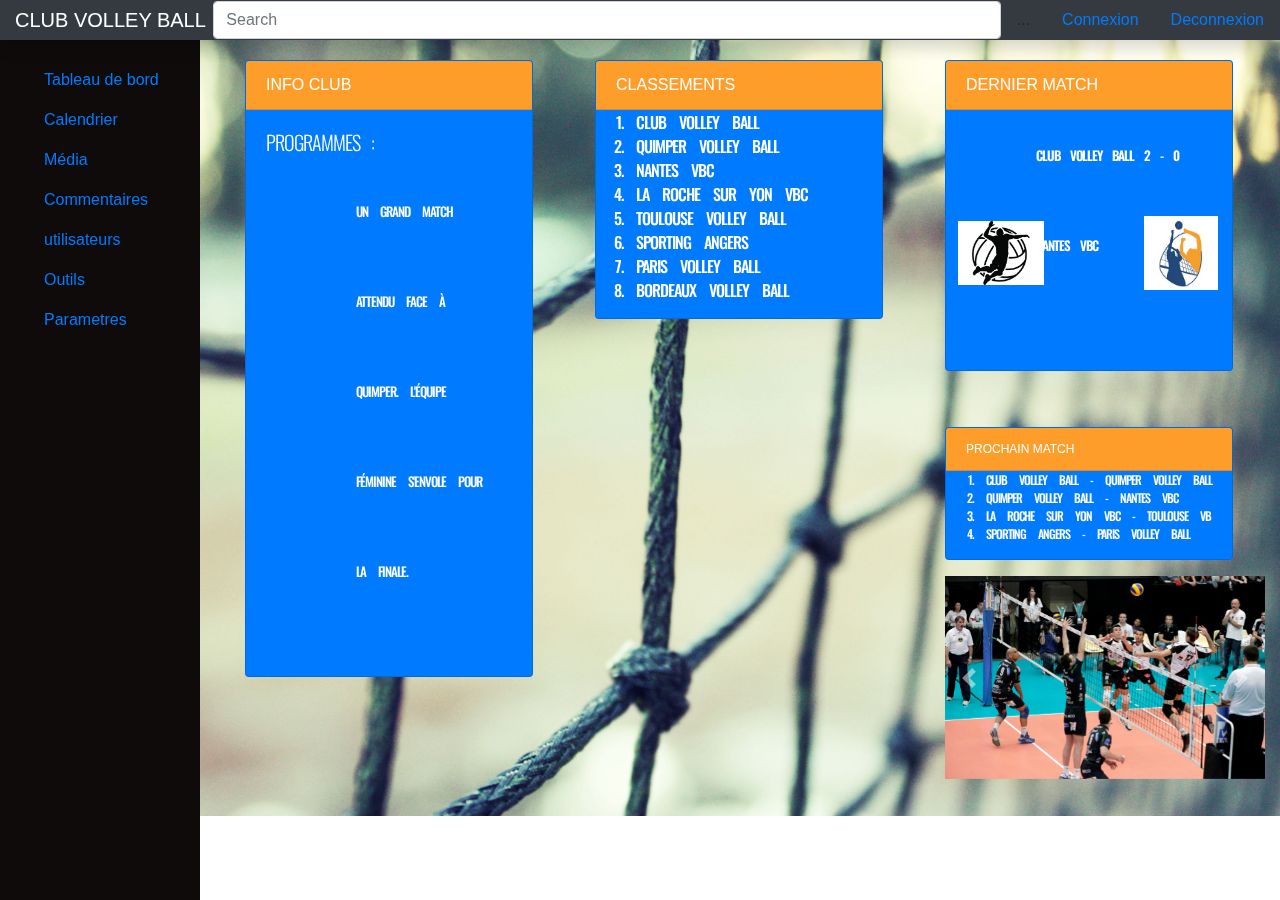
==== Ma-page-admin/html/index.html @ 7ce47881 "ajout nouveau dossier" ====
<!DOCTYPE html>

<html>

<head>

    <title>CLUB VOLLEY BALL</title>
    <meta charset="utf-8">

    <meta name="viewport" content="width=device-width, initial-scale=1">

    <!-- icons -->
    <link rel="stylesheet" href="https://use.fontawesome.com/releases/v5.7.2/css/all.css" integrity="sha384-fnmOCqbTlWIlj8LyTjo7mOUStjsKC4pOpQbqyi7RrhN7udi9RwhKkMHpvLbHG9Sr" crossorigin="anonymous">


    <!-- styles -->
    <link rel="stylesheet" href="https://stackpath.bootstrapcdn.com/bootstrap/4.3.1/css/bootstrap.min.css" integrity="sha384-ggOyR0iXCbMQv3Xipma34MD+dH/1fQ784/j6cY/iJTQUOhcWr7x9JvoRxT2MZw1T" crossorigin="anonymous">
    <link rel="stylesheet" href="../css/style.css">

    <!-- fonts -->
    <link href="https://fonts.googleapis.com/css?family=Oswald:300,400,700" rel="stylesheet">

</head>

<body>
    <header>
        <div id="sidebar">
            <div class="toggle-btn">
                <a href="#"><i class="fas fa-tachometer-alt"></i></a> <a class="nav-link" href="#">Tableau de bord</a>
                <a href="#"><i class="fas fa-calendar-alt"></i></a>
            <a class="nav-link" href="calendrier.html">Calendrier</a>
               
                <a href="#"><i class="fas fa-images"></i></a><a class="nav-link" href="#">Média</a>
                <a href="#"><i class="fas fa-comments"></i></a> <a class="nav-link" href="#">Commentaires</a>
                <a href="#"><i class="fas fa-user"></i></a> <a class="nav-link" href="#">utilisateurs</a>
                <a href="#"><i class="fas fa-tools"></i></a> <a class="nav-link" href="#">Outils</a>
                <a href="#"><i class="fas fa-cog"></i></a> <a class="nav-link" href="#">Parametres</a>

                                    <nav class="navbar navbar-dark fixed-top bg-dark flex-md-nowrap p-0 shadow">
                                        <a class="navbar-brand col-sm3 col-md-2 mr-0" href="#">CLUB VOLLEY BALL</a>
                                        <input class="form-control form-control-dark w-100" type="text" placeholder="Search" aria-label="Search">
                                        <ul class="navbar-nav px-3">...</ul>
                                        <a class="nav-link" href="connexion.html">Connexion</a>
                                        <a class="nav-link" href="#">Deconnexion</a>
                </nav>
            </div>
        </div>
                        </header>


        <div style="margin-left: 230px;padding-top: 60px;">


            <div class="container">
                <div class="row">
                    <div class="col-md-4">

                        <div class="card text-white bg-primary mb-3" style="max-width: 18rem;">
                            <div class="card-header">INFO CLUB</div>
                            <div class="card-body">
                                <h5 class="card-title">Programmes : </h5>
                                <p class="card-text">Un grand match attendu face à Quimper.
                                    l'équipe féminine s'envole pour la finale.
                                </p>

                            </div>
                        </div>



                    </div>
                    <div class="col-md-4">

                        <div class="card text-white bg-primary mb-3" style="max-width: 18rem;">
                            <div class="card-header">CLASSEMENTS</div>
                            <div class="card-text">
                                <ol>

                                    <li>
                                        Club Volley Ball
                                    </li>

                                    <li>Quimper Volley Ball
                                    </li>
                                    <li>
                                        Nantes VBC

                                    <li>La roche sur yon VBC
                                    </li>
                                    <li>
                                        Toulouse Volley Ball
                                    </li>

                                    <li>Sporting Angers
                                    </li>
                                    <li>
                                        Paris Volley Ball
                                    </li>

                                    <li>Bordeaux Volley Ball
                                    </li>
                                </ol>
                            </div>
                        </div>



                    </div>

                    <div class="col-md-4">
                        <div class="card text-white bg-primary mb-3" style="max-width: 18rem;">
                            <div class="card-header">DERNIER MATCH</div>
                            <div class="card-body-col3">
                                <p class="card-text-2">CLUB VOLLEY BALL 2 - 0 NANTES VBC
                                </p><img src="../image-admin/logo-club.jpeg" alt="logo" class="logo-img"><img src="../image-admin/logo-club-2.jpeg" alt="logo-2" class="logo-img-2">
                            </div>
                        </div>
                        <div style="margin-bottom: 0; padding-top: 40px; font-size: 12px;">
                            <div class="row">
                                <div class="col-md-12">

                                    <div class="card text-white bg-primary mb-3" style="max-width: 18rem;">
                                        <div class="card-header">PROCHAIN MATCH</div>
                                        <div class="card-text">
                                            <ol>

                                                <li>
                                                    Club Volley Ball - Quimper Volley Ball
                                                </li>

                                                <li>Quimper Volley Ball - Nantes VBC
                                                </li>
                                                <li>La roche sur yon VBC - Toulouse VB
                                                </li>
                                                <li>Sporting Angers - Paris Volley Ball
                                                </li>
                                            </ol>
                                        </div>
                                    </div>

                                    <div id="carouselExampleFade" class="carousel slide carousel-fade" data-ride="carousel">
                                        <div class="carousel-inner">
                                            <div class="carousel-item active">
                                                <img src="../image-admin/volley-match.jpeg" class="d-block w-100" alt="volleyball">
                                            </div>
                                            <div class="carousel-item">
                                                <img src="../image-admin/volleyball-img.jpeg" class="d-block w-100" alt="volleyball">
                                            </div>
                                            <div class="carousel-item">
                                                <img src="../image-admin/volley-match-2.jpeg" class="d-block w-100" alt="volleyball">
                                            </div>
                                        </div>
                                        <a class="carousel-control-prev" href="#carouselExampleFade" role="button" data-slide="prev">
                                            <span class="carousel-control-prev-icon" aria-hidden="true"></span>
                                            <span class="sr-only">Previous</span>
                                        </a>
                                        <a class="carousel-control-next" href="#carouselExampleFade" role="button" data-slide="next">
                                            <span class="carousel-control-next-icon" aria-hidden="true"></span>
                                            <span class="sr-only">Next</span>
                                        </a>
                                    </div>

                                </div>
                            </div>
                        </div>

                    </div>

                </div>
            </div>
        </div>

        <script src="https://code.jquery.com/jquery-3.3.1.slim.min.js" integrity="sha384-q8i/X+965DzO0rT7abK41JStQIAqVgRVzpbzo5smXKp4YfRvH+8abtTE1Pi6jizo" crossorigin="anonymous"></script>
        <script src="https://cdnjs.cloudflare.com/ajax/libs/popper.js/1.14.7/umd/popper.min.js" integrity="sha384-UO2eT0CpHqdSJQ6hJty5KVphtPhzWj9WO1clHTMGa3JDZwrnQq4sF86dIHNDz0W1" crossorigin="anonymous"></script>
        <script src="https://stackpath.bootstrapcdn.com/bootstrap/4.3.1/js/bootstrap.min.js" integrity="sha384-JjSmVgyd0p3pXB1rRibZUAYoIIy6OrQ6VrjIEaFf/nJGzIxFDsf4x0xIM+B07jRM" crossorigin="anonymous"></script>
</body>

</html>
---- Ma-page-admin/css/style.css ----
/* DOCUMENT INFORMATION

    - Document: Page Admin
    - version : 1.0.0
    -Author : Joyce
*/

/* COLORS
    - defaut body text #eee
    - h1                #eee
    - h2                #600f0f
    - h3                #600f0f

    -button
    -button:hover

    - icon              #be3838

    -border


*/

/* FONTS
    - default           
    - subtitle

*/

/* CSS DIRECTORY
    1. =GLOBAL
    2. =HEADER

*/

/* GLOBAL
================================================= */


html {
    
    background-color: #fff;
}

h1, h5 {
    font-family: 'Oswald','Arial', sans-serif;
    color: #fff;
    text-transform: uppercase;
    letter-spacing: -1px;
    font-weight: 300;
    word-spacing: 8px;
}


p {
    color: #fff;
    font-size: 13px;
    text-transform: uppercase;
    font-family: 'Oswald';
    letter-spacing: 1px;
    height: 90px;
    line-height: 90px;
    margin-left: 90px;
    display: block;
    margin-right: 15px;
        
}


/* DASHBOARD
========================================================= */

#sidebar {
    position: fixed;
    width: 200px;
    height: 100%;
    background: #0f0b0b;
}

#sidebar ul li {
    color: rgba(230,230,230,0.9);
    list-style: none;
    padding: 15px 10px;
    border-bottom: 1px solid rgba(100,100,100,0.3);
  
}

#sidebar .toggle-btn {
    
    position: relative;
    left: 14%;
    top: 60px;
 
}

.icon {
    
    font-size: 22px;
    color: #fff;

}

.toggle-btn  a:hover{
    color: #b7cccc;
    
}

.connexion-btn {
    padding: 2%;
    text-align: center;
}

.envoyez{
    padding: 30%;
    text-align: center;
}

.envoyez-btn {
    padding: 2%;
    text-align: center;
}

.Retour-btn{
    padding: 10%;
    text-align: left;
    margin-left: 150px;
}

/*===================FORMULAIRE=============*/
.connexion{
    margin: 30%;
}

html,body {
    background-image: url(../image-admin/filet.jpeg);
    background-size: cover;
    background-position: center;
    background-repeat: no-repeat;
    
}

/*===================TABLEAU DE BORD======================*/

.card-body {
    margin-bottom: 400px;
}

.card-header { 
    background-color: #ff9d2a;

}

.card-body-col3{ 
     max-width: 26em;
    
}

.card-text {
    font-family: 'Oswald','Arial', sans-serif;
    color: #fff;
    text-transform: uppercase;
    letter-spacing: -1px;
    font-weight: 500;
    word-spacing: 10px;
}

.logo-img{
    max-width: 30%;
    max-height: 30%;
    margin-left: 12px;
    margin-bottom: 80px;
  
}

.logo-img-2{
    max-width: 26%;
    max-height: 26%;
    margin-left: 100px;
    margin-bottom: 80px;
}

.card-text-2{
    font-family: 'Oswald','Arial', sans-serif;
    color: #fff;
    text-transform: uppercase;
    letter-spacing: -1px;
    font-weight: 600;
    word-spacing: 8px
}

/*=======================PANEL ADMIN=========================*/

.calendrier{
    margin-top: 30%;
   
 
}

.img {
    background-image: url(../image-admin/filet-header.jpeg);
    background-size: cover;
    background-position: center;
    background-repeat: no-repeat;
    
}
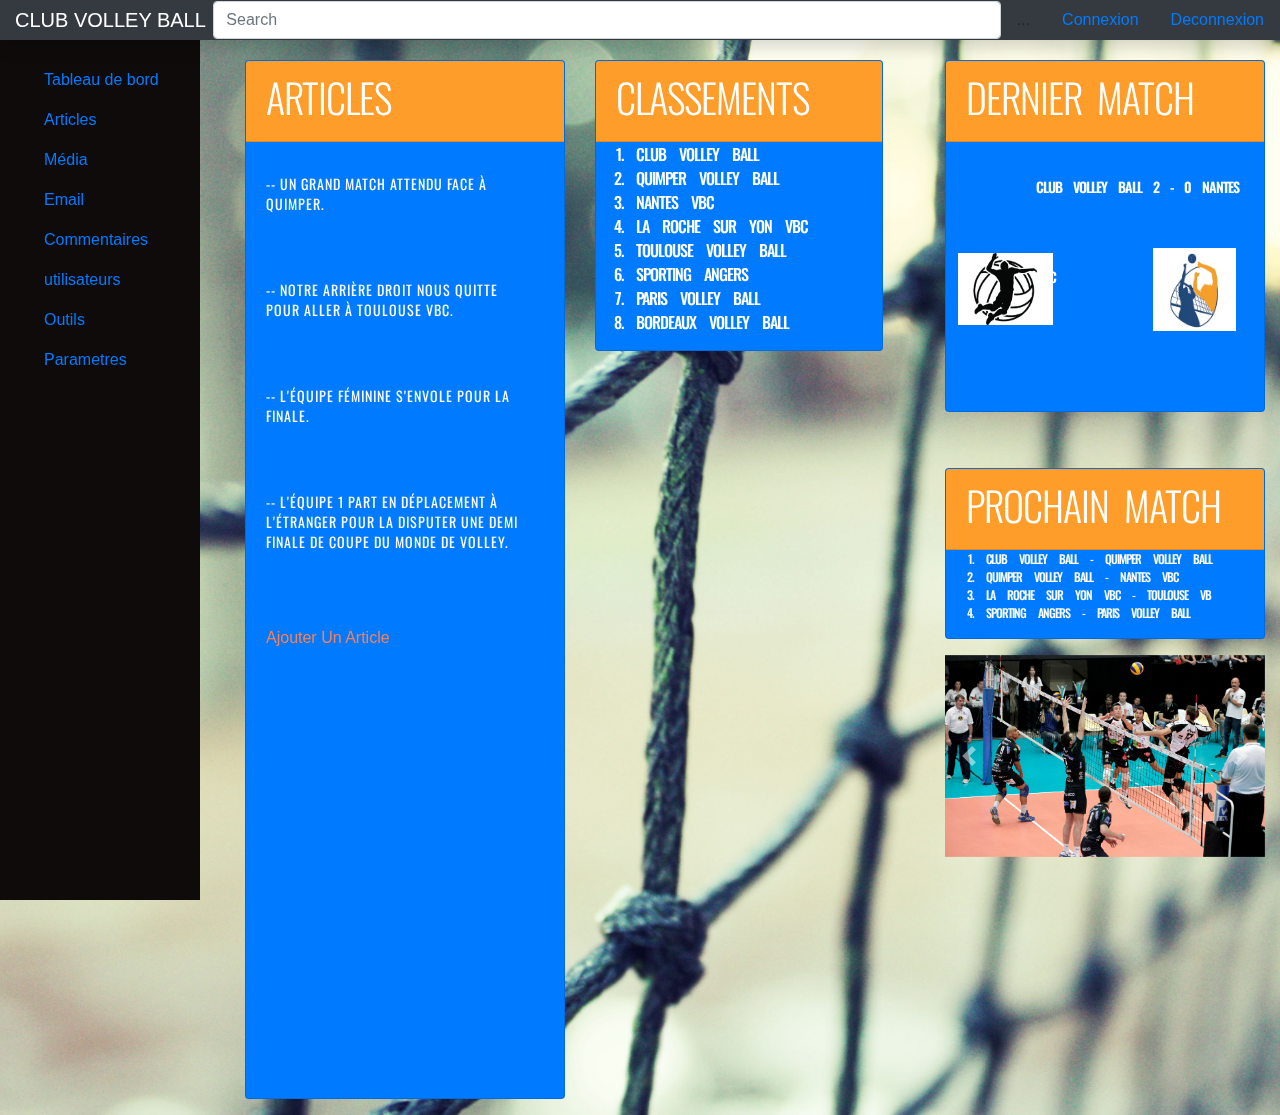
==== commit 8bf63398: "projet" ====
--- a/Ma-page-admin/html/index.html
+++ b/Ma-page-admin/html/index.html
@@ -28,151 +28,156 @@
             <div class="toggle-btn">
                 <a href="#"><i class="fas fa-tachometer-alt"></i></a> <a class="nav-link" href="#">Tableau de bord</a>
                 <a href="#"><i class="fas fa-calendar-alt"></i></a>
-            <a class="nav-link" href="calendrier.html">Calendrier</a>
-               
+                <a class="nav-link" href="articles.html">Articles</a>
                 <a href="#"><i class="fas fa-images"></i></a><a class="nav-link" href="#">Média</a>
-                <a href="#"><i class="fas fa-comments"></i></a> <a class="nav-link" href="#">Commentaires</a>
+                <a href="#"><i class="fas fa-envelope"></i></a>
+                <a class="nav-link" href="email.html">Email</a>
+                <a href="#"><i class="fas fa-comments"></i></a>
+                <a class="nav-link" href="#">Commentaires</a>
                 <a href="#"><i class="fas fa-user"></i></a> <a class="nav-link" href="#">utilisateurs</a>
                 <a href="#"><i class="fas fa-tools"></i></a> <a class="nav-link" href="#">Outils</a>
                 <a href="#"><i class="fas fa-cog"></i></a> <a class="nav-link" href="#">Parametres</a>
 
-                                    <nav class="navbar navbar-dark fixed-top bg-dark flex-md-nowrap p-0 shadow">
-                                        <a class="navbar-brand col-sm3 col-md-2 mr-0" href="#">CLUB VOLLEY BALL</a>
-                                        <input class="form-control form-control-dark w-100" type="text" placeholder="Search" aria-label="Search">
-                                        <ul class="navbar-nav px-3">...</ul>
-                                        <a class="nav-link" href="connexion.html">Connexion</a>
-                                        <a class="nav-link" href="#">Deconnexion</a>
+                <nav class="navbar navbar-dark fixed-top bg-dark flex-md-nowrap p-0 shadow">
+                    <a class="navbar-brand col-sm3 col-md-2 mr-0" href="#">CLUB VOLLEY BALL</a>
+                    <input class="form-control form-control-dark w-100" type="text" placeholder="Search" aria-label="Search">
+                    <ul class="navbar-nav px-3">...</ul>
+                    <a class="nav-link" href="connexion.html">Connexion</a>
+                    <a class="nav-link" href="#">Deconnexion</a>
                 </nav>
             </div>
         </div>
-                        </header>
+    </header>
 
 
-        <div style="margin-left: 230px;padding-top: 60px;">
+    <div style="margin-left: 230px;padding-top: 60px;">
 
 
-            <div class="container">
-                <div class="row">
-                    <div class="col-md-4">
+        <div class="container">
+            <div class="row">
+                <div class="col-md-4">
 
-                        <div class="card text-white bg-primary mb-3" style="max-width: 18rem;">
-                            <div class="card-header">INFO CLUB</div>
-                            <div class="card-body">
-                                <h5 class="card-title">Programmes : </h5>
-                                <p class="card-text">Un grand match attendu face à Quimper.
-                                    l'équipe féminine s'envole pour la finale.
-                                </p>
+                    <div class="card text-white bg-primary mb-3" style="max-width:20rem;">
+                        <div class="card-header"><h1>ARTICLES</h1></div>
+                        <div class="card-body">
+                            <h5 class="card-title"></h5>
+                            <p style="margin-left: 0; line-height: 20px;"> -- Un grand match attendu face à Quimper.
+                            </p>
+                            <p style="margin-left: 0; line-height: 20px;"> -- Notre Arrière Droit nous quitte pour aller à Toulouse VBC.</p>
+                            <p style="margin-left: 0; line-height: 20px;"> -- L'équipe féminine s'envole pour la finale.</p>
+                            <p style="margin-left: 0; line-height: 20px;"> -- L'équipe 1 part en déplacement à l'étranger pour la disputer une demi finale de coupe du monde de volley.</p> 
+                            
+                            <a href="Ajouter-articles.html" style="margin-left: 1; line-height: 80px; color:coral;">Ajouter Un Article<i class="far fa-edit"></i></a>
+
+                        </div>
+                    </div>
+                      
+
+                </div>
+                <div class="col-md-4">
+
+                    <div class="card text-white bg-primary mb-3" style="max-width: 18rem;">
+                        <div class="card-header"><h1>CLASSEMENTS</h1></div>
+                        <div class="card-text">
+                            <ol>
+
+                                <li>
+                                    Club Volley Ball
+                                </li>
+
+                                <li>Quimper Volley Ball
+                                </li>
+                                <li>
+                                    Nantes VBC
+
+                                <li>La roche sur yon VBC
+                                </li>
+                                <li>
+                                    Toulouse Volley Ball
+                                </li>
+
+                                <li>Sporting Angers
+                                </li>
+                                <li>
+                                    Paris Volley Ball
+                                </li>
+
+                                <li>Bordeaux Volley Ball
+                                </li>
+                            </ol>
+                        </div>
+                    </div>
+
+
+
+                </div>
+
+                <div class="col-md-4">
+                    <div class="card text-white bg-primary mb-3" style="max-width: 22rem;">
+                        <div class="card-header"><h1>DERNIER MATCH</h1></div>
+                        <div class="card-body-col3">
+                            <p class="card-text-2">CLUB VOLLEY BALL 2 - 0 NANTES VBC
+                            </p><img src="../image-admin/logo-club.jpeg" alt="logo" class="logo-img"><img src="../image-admin/logo-club-2.jpeg" alt="logo-2" class="logo-img-2">
+                        </div>
+                    </div>
+                    <div style="margin-bottom: 0; padding-top: 40px; font-size: 12px;">
+                        <div class="row">
+                            <div class="col-md-12">
+
+                                <div class="card text-white bg-primary mb-3" style="max-width: 22rem;">
+                                    <div class="card-header"><h1>PROCHAIN MATCH</h1></div>
+                                    <div class="card-text">
+                                        <ol>
+
+                                            <li>
+                                                Club Volley Ball - Quimper Volley Ball
+                                            </li>
+
+                                            <li>Quimper Volley Ball - Nantes VBC
+                                            </li>
+                                            <li>La roche sur yon VBC - Toulouse VB
+                                            </li>
+                                            <li>Sporting Angers - Paris Volley Ball
+                                            </li>
+                                        </ol>
+                                    </div>
+                                </div>
+
+                                <div id="carouselExampleFade" class="carousel slide carousel-fade" data-ride="carousel">
+                                    <div class="carousel-inner">
+                                        <div class="carousel-item active">
+                                            <img src="../image-admin/volley-match.jpeg" class="d-block w-100" alt="volleyball">
+                                        </div>
+                                        <div class="carousel-item">
+                                            <img src="../image-admin/volleyball-img.jpeg" class="d-block w-100" alt="volleyball">
+                                        </div>
+                                        <div class="carousel-item">
+                                            <img src="../image-admin/volley-match-2.jpeg" class="d-block w-100" alt="volleyball">
+                                        </div>
+                                    </div>
+                                    <a class="carousel-control-prev" href="#carouselExampleFade" role="button" data-slide="prev">
+                                        <span class="carousel-control-prev-icon" aria-hidden="true"></span>
+                                        <span class="sr-only">Previous</span>
+                                    </a>
+                                    <a class="carousel-control-next" href="#carouselExampleFade" role="button" data-slide="next">
+                                        <span class="carousel-control-next-icon" aria-hidden="true"></span>
+                                        <span class="sr-only">Next</span>
+                                    </a>
+                                </div>
 
                             </div>
                         </div>
-
-
-
-                    </div>
-                    <div class="col-md-4">
-
-                        <div class="card text-white bg-primary mb-3" style="max-width: 18rem;">
-                            <div class="card-header">CLASSEMENTS</div>
-                            <div class="card-text">
-                                <ol>
-
-                                    <li>
-                                        Club Volley Ball
-                                    </li>
-
-                                    <li>Quimper Volley Ball
-                                    </li>
-                                    <li>
-                                        Nantes VBC
-
-                                    <li>La roche sur yon VBC
-                                    </li>
-                                    <li>
-                                        Toulouse Volley Ball
-                                    </li>
-
-                                    <li>Sporting Angers
-                                    </li>
-                                    <li>
-                                        Paris Volley Ball
-                                    </li>
-
-                                    <li>Bordeaux Volley Ball
-                                    </li>
-                                </ol>
-                            </div>
-                        </div>
-
-
-
-                    </div>
-
-                    <div class="col-md-4">
-                        <div class="card text-white bg-primary mb-3" style="max-width: 18rem;">
-                            <div class="card-header">DERNIER MATCH</div>
-                            <div class="card-body-col3">
-                                <p class="card-text-2">CLUB VOLLEY BALL 2 - 0 NANTES VBC
-                                </p><img src="../image-admin/logo-club.jpeg" alt="logo" class="logo-img"><img src="../image-admin/logo-club-2.jpeg" alt="logo-2" class="logo-img-2">
-                            </div>
-                        </div>
-                        <div style="margin-bottom: 0; padding-top: 40px; font-size: 12px;">
-                            <div class="row">
-                                <div class="col-md-12">
-
-                                    <div class="card text-white bg-primary mb-3" style="max-width: 18rem;">
-                                        <div class="card-header">PROCHAIN MATCH</div>
-                                        <div class="card-text">
-                                            <ol>
-
-                                                <li>
-                                                    Club Volley Ball - Quimper Volley Ball
-                                                </li>
-
-                                                <li>Quimper Volley Ball - Nantes VBC
-                                                </li>
-                                                <li>La roche sur yon VBC - Toulouse VB
-                                                </li>
-                                                <li>Sporting Angers - Paris Volley Ball
-                                                </li>
-                                            </ol>
-                                        </div>
-                                    </div>
-
-                                    <div id="carouselExampleFade" class="carousel slide carousel-fade" data-ride="carousel">
-                                        <div class="carousel-inner">
-                                            <div class="carousel-item active">
-                                                <img src="../image-admin/volley-match.jpeg" class="d-block w-100" alt="volleyball">
-                                            </div>
-                                            <div class="carousel-item">
-                                                <img src="../image-admin/volleyball-img.jpeg" class="d-block w-100" alt="volleyball">
-                                            </div>
-                                            <div class="carousel-item">
-                                                <img src="../image-admin/volley-match-2.jpeg" class="d-block w-100" alt="volleyball">
-                                            </div>
-                                        </div>
-                                        <a class="carousel-control-prev" href="#carouselExampleFade" role="button" data-slide="prev">
-                                            <span class="carousel-control-prev-icon" aria-hidden="true"></span>
-                                            <span class="sr-only">Previous</span>
-                                        </a>
-                                        <a class="carousel-control-next" href="#carouselExampleFade" role="button" data-slide="next">
-                                            <span class="carousel-control-next-icon" aria-hidden="true"></span>
-                                            <span class="sr-only">Next</span>
-                                        </a>
-                                    </div>
-
-                                </div>
-                            </div>
-                        </div>
-
                     </div>
 
                 </div>
+
             </div>
         </div>
+    </div>
 
-        <script src="https://code.jquery.com/jquery-3.3.1.slim.min.js" integrity="sha384-q8i/X+965DzO0rT7abK41JStQIAqVgRVzpbzo5smXKp4YfRvH+8abtTE1Pi6jizo" crossorigin="anonymous"></script>
-        <script src="https://cdnjs.cloudflare.com/ajax/libs/popper.js/1.14.7/umd/popper.min.js" integrity="sha384-UO2eT0CpHqdSJQ6hJty5KVphtPhzWj9WO1clHTMGa3JDZwrnQq4sF86dIHNDz0W1" crossorigin="anonymous"></script>
-        <script src="https://stackpath.bootstrapcdn.com/bootstrap/4.3.1/js/bootstrap.min.js" integrity="sha384-JjSmVgyd0p3pXB1rRibZUAYoIIy6OrQ6VrjIEaFf/nJGzIxFDsf4x0xIM+B07jRM" crossorigin="anonymous"></script>
+    <script src="https://code.jquery.com/jquery-3.3.1.slim.min.js" integrity="sha384-q8i/X+965DzO0rT7abK41JStQIAqVgRVzpbzo5smXKp4YfRvH+8abtTE1Pi6jizo" crossorigin="anonymous"></script>
+    <script src="https://cdnjs.cloudflare.com/ajax/libs/popper.js/1.14.7/umd/popper.min.js" integrity="sha384-UO2eT0CpHqdSJQ6hJty5KVphtPhzWj9WO1clHTMGa3JDZwrnQq4sF86dIHNDz0W1" crossorigin="anonymous"></script>
+    <script src="https://stackpath.bootstrapcdn.com/bootstrap/4.3.1/js/bootstrap.min.js" integrity="sha384-JjSmVgyd0p3pXB1rRibZUAYoIIy6OrQ6VrjIEaFf/nJGzIxFDsf4x0xIM+B07jRM" crossorigin="anonymous"></script>
 </body>
 
 </html>
--- a/Ma-page-admin/css/style.css
+++ b/Ma-page-admin/css/style.css
@@ -54,7 +54,7 @@
 
 p {
     color: #fff;
-    font-size: 13px;
+    font-size: 14px;
     text-transform: uppercase;
     font-family: 'Oswald';
     letter-spacing: 1px;
@@ -66,7 +66,6 @@
         
 }
 
-
 /* DASHBOARD
 ========================================================= */
 
@@ -204,4 +203,43 @@
     
 }
 
-
+/*=======================EMAIL================================*/
+
+
+.mail {
+    
+    margin-left: 5%;
+    margin-top: 2%;
+}
+
+.mail-btn{
+    margin-left: 5%;
+    margin-top: 5%;
+}
+.box-title{
+    color: #fff;
+    margin-left: 40%;
+    margin-top: 10%;
+}
+.box-body{
+    margin-left: 40%;
+}
+
+.card{
+    margin-bottom: 30%;
+}
+
+.send{
+   float: right;
+}
+
+th{
+    color: #ff9022;
+}
+b{
+    color: #569dff;
+}
+
+.form-group{
+    margin-top:  300px;
+}